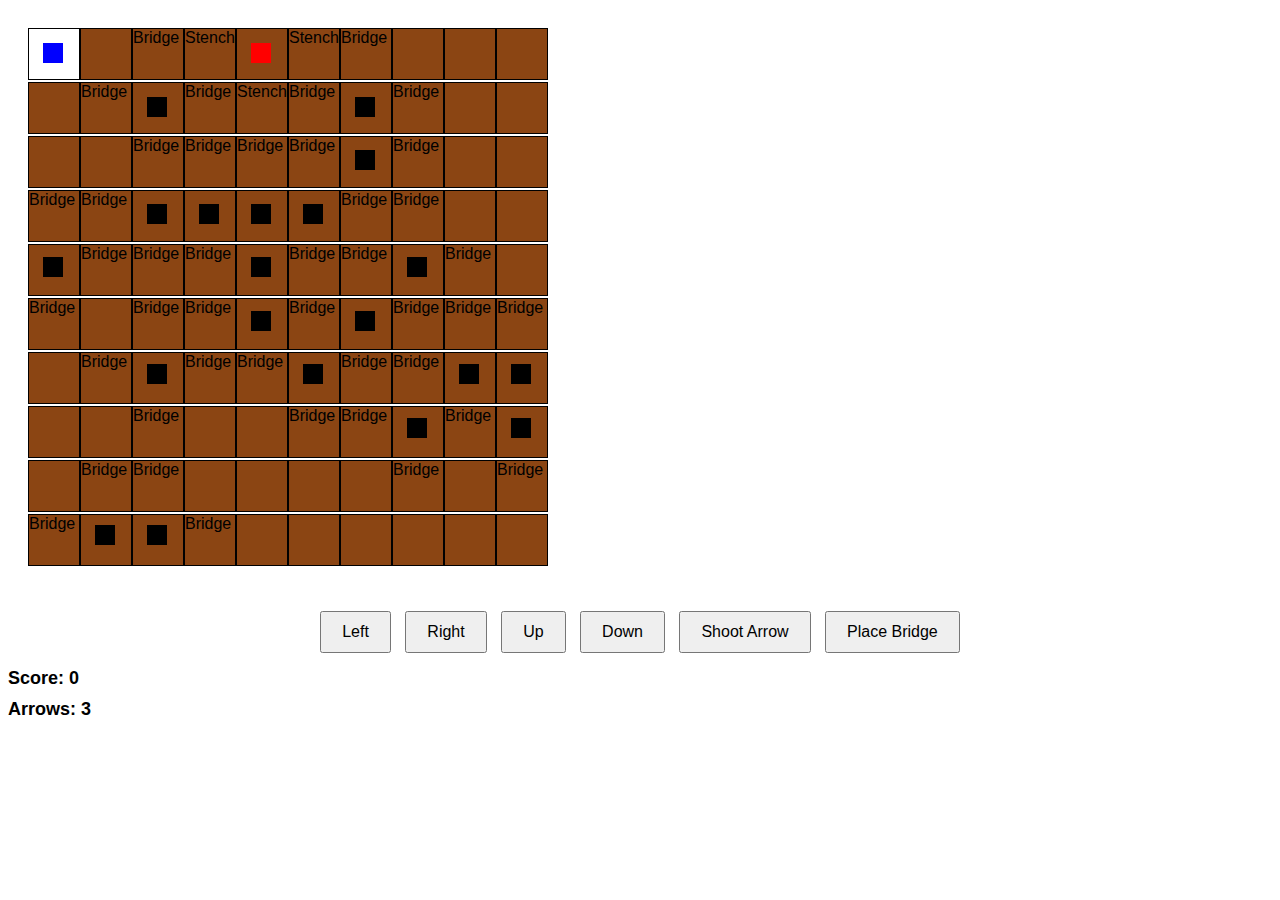
==== WumpusWorld.html @ c554aaed "Basic Game" ====
<!DOCTYPE html>
<html lang="en">

<head>
    <meta charset="UTF-8">
    <meta name="viewport" content="width=device-width, initial-scale=1.0">
    <title>Wumpus World</title>
    <style>
        body {
            font-family: Arial, sans-serif;
        }

        .game-container {
            display: inline-block;
            position: relative;
            margin: 20px;
        }

        .grid-container {
            display: grid;
            grid-template-columns: repeat(10, 50px);
            grid-gap: 2px;
        }

        .grid-cell {
            width: 50px;
            height: 50px;
            background-color: #8B4513;
            border: 1px solid #000;
        }

        #player {
            width: 20px;
            height: 20px;
            background-color: #00f;
            position: absolute;
            z-index: 1;
        }

        .wumpus {
            width: 20px;
            height: 20px;
            background-color: #f00;
            position: absolute;
            z-index: 1;
        }

        .pit {
            width: 20px;
            height: 20px;
            background-color: #000;
            position: absolute;
            z-index: 1;
        }

        .controls {
            text-align: center;
            margin-top: 20px;
        }

        button {
            font-size: 16px;
            padding: 10px 20px;
            margin: 5px;
        }

        #score {
            font-size: 18px;
            font-weight: bold;
            margin-top: 10px;
        }

        #arrows {
            font-size: 18px;
            font-weight: bold;
            margin-top: 10px;
        }

        #message {
            font-size: 24px;
            font-weight: bold;
            margin-top: 20px;
        }

        .door {
            width: 20px;
            height: 20px;
            background-color: #0f0;
            position: absolute;
            z-index: 1;
        }

        .key {
            width: 20px;
            height: 20px;
            background-color: #ff0;
            position: absolute;
            z-index: 1;
        }
    </style>
</head>

<body>
    <div class="game-container">
        <div id="player"></div>
        <div class="grid-container" id="grid-container"></div>
        <div class="wumpus" id="wumpus"></div>
    </div>
    <div class="controls">
        <button id="left">Left</button>
        <button id="right">Right</button>
        <button id="up">Up</button>
        <button id="down">Down</button>
        <button id="shoot">Shoot Arrow</button>
        <button id="placeBridge">Place Bridge</button>
    </div>
    <div id="score">Score: 0</div>
    <div id="arrows">Arrows: 3</div>
    <div id="message"></div>
    <script>
        const player = document.getElementById('player');
        const wumpus = document.getElementById('wumpus');
        const pit1 = document.getElementById('pit1');
        const pit2 = document.getElementById('pit2');
        const pit3 = document.getElementById('pit3');
        const gridContainer = document.getElementById('grid-container');
        const leftButton = document.getElementById('left');
        const rightButton = document.getElementById('right');
        const upButton = document.getElementById('up');
        const downButton = document.getElementById('down');
        const shootButton = document.getElementById('shoot');
        const scoreDisplay = document.getElementById('score');
        const arrowsDisplay = document.getElementById('arrows');
        const messageDisplay = document.getElementById('message');
        const placeBridgeButton = document.getElementById('placeBridge');

        let playerPosition = { x: 0, y: 0 };
        let wumpusPosition = { x: 0, y: 0 };
        let score = 0;
        let arrows = 3;
        let pits = [];
        let bridges = [];

        // Initialize the grid
        for (let i = 0; i < 100; i++) {
            const cell = document.createElement('div');
            cell.className = 'grid-cell';
            cell.setAttribute('data-x', i % 10);
            cell.setAttribute('data-y', Math.floor(i / 10));
            gridContainer.appendChild(cell);
        }

        // Place the player, wumpus, and pits randomly
        function placeRandomElement(element, position) {
            const randomX = Math.floor(Math.random() * 10);
            const randomY = Math.floor(Math.random() * 10);
            position.x = randomX;
            position.y = randomY;
            element.style.left = randomX * 52 + 'px';
            element.style.top = randomY * 53.5 + 'px';
        }

        function updateScore() {
            score++;
            scoreDisplay.textContent = `Score: ${score}`;
        }

        function updateArrows() {
            arrows--;
            arrowsDisplay.textContent = `Arrows: ${arrows}`;
        }

        function checkCollision(position1, position2) {
            return position1.x === position2.x && position1.y === position2.y;
        }

        function checkPitCollisions() {
            for (const pitPosition of pits) {
                if (checkCollision(playerPosition, pitPosition)) {
                    return true; // Collision detected
                }
            }
            return false; // No collision with any pit
        }

        function movePlayer(direction) {
            if (messageDisplay.textContent !== '') {
                return; // Don't move if the game is over
            }

            switch (direction) {
                case 'left':
                    if (playerPosition.x > 0) {
                        playerPosition.x--;
                    }
                    break;
                case 'right':
                    if (playerPosition.x < 9) {
                        playerPosition.x++;
                    }
                    break;
                case 'up':
                    if (playerPosition.y > 0) {
                        playerPosition.y--;
                    }
                    break;
                case 'down':
                    if (playerPosition.y < 9) {
                        playerPosition.y++;
                    }
                    break;
            }

            if (checkCollision(playerPosition, wumpusPosition)) {
                messageDisplay.textContent = 'You encountered the Wumpus! Game Over';
                alert(messageDisplay.textContent)
                return;
            } else if (checkPitCollisions()) {
                if (cellContainsBridge(playerPosition.x, playerPosition.y)) {
                    // If the player has a bridge, remove it and continue
                    removePit(playerPosition.x, playerPosition.y);
                } else {
                    messageDisplay.textContent = 'You fell into a pit! Game Over';
                    alert(messageDisplay.textContent);
                    return;
                }
            }

            updatePlayerPosition();
            updateScore();
        }

        function shootArrow() {
            if (messageDisplay.textContent !== '') {
                return;
            }

            if (arrows > 0) {
                updateArrows();
                if (checkCollision(playerPosition, wumpusPosition)) {
                    messageDisplay.textContent = 'You shot the Wumpus and won! Game Over';
                    alert(messageDisplay.textContent)
                    return;
                } else {
                    const direction = prompt('Enter the direction to shoot (left, right, up, down):');
                    if (direction) {
                        // Calculate the new position based on the direction
                        const newPosition = { ...playerPosition };
                        switch (direction) {
                            case 'left':
                                newPosition.x--;
                                break;
                            case 'right':
                                newPosition.x++;
                                break;
                            case 'up':
                                newPosition.y--;
                                break;
                            case 'down':
                                newPosition.y++;
                                break;
                            default:
                                alert('Invalid direction. Use left, right, up, or down.');
                                return;
                        }

                        // Check if the arrow hit the Wumpus
                        if (checkCollision(newPosition, wumpusPosition)) {
                            messageDisplay.textContent = 'You shot the Wumpus and won! Game Over';
                            alert(messageDisplay.textContent)
                        } else {
                            messageDisplay.textContent = 'You missed the Wumpus.';
                            alert(messageDisplay.textContent)
                        }
                    }
                }
            } else {
                alert('Out of arrows!');
            }
        }

        leftButton.addEventListener('click', () => movePlayer('left'));
        rightButton.addEventListener('click', () => movePlayer('right'));
        upButton.addEventListener('click', () => movePlayer('up'));
        downButton.addEventListener('click', () => movePlayer('down'));
        shootButton.addEventListener('click', shootArrow);

        function updatePlayerPosition() {
            player.style.left = playerPosition.x * 52 + 'px';
            player.style.top = playerPosition.y * 53.5 + 'px';

            const currentCell = document.querySelector(`#grid-container > .grid-cell[data-x="${playerPosition.x}"][data-y="${playerPosition.y}"]`);

            if (!currentCell.classList.contains('visited')) {
                currentCell.style.backgroundColor = '#fff'; // Brown for unvisited cells
                currentCell.classList.add('visited');
            }

            player.style.transform = 'translate(+75%, +75%)'; // Center the player in the cell

            for (let dx = -1; dx <= 1; dx++) {
                for (let dy = -1; dy <= 1; dy++) {
                    const cellX = playerPosition.x + dx;
                    const cellY = playerPosition.y + dy;
                    const cell = document.querySelector(`#grid-container > .grid-cell[data-x="${cellX}"][data-y="${cellY}"]`);

                    if (checkCollision({ x: cellX, y: cellY }, wumpusPosition)) {
                        cell.textContent = "Stench";
                    }
                }
            }
        }

        function placeRandomElementAvoidingAdjacent(element, position, avoidPositions) {
            let randomX, randomY;
            do {
                randomX = Math.floor(Math.random() * 10);
                randomY = Math.floor(Math.random() * 10);
            } while (avoidPositions.some(avoidPos => Math.abs(randomX - avoidPos.x) <= 0 && Math.abs(randomY - avoidPos.y) <= 0));

            position.x = randomX;
            position.y = randomY;
            element.style.left = randomX * 52 + 'px';
            element.style.top = randomY * 53.5 + 'px';
        }


        // Initialize the game
        function initializeGame() {

            const avoidPositions = [];

            avoidPositions.push({ x: playerPosition.x, y: playerPosition.y });
            avoidPositions.push({ x: playerPosition.x + 1, y: playerPosition.y });
            avoidPositions.push({ x: playerPosition.x, y: playerPosition.y + 1 });
            avoidPositions.push({ x: playerPosition.x + 1, y: playerPosition.y + 1 });
            avoidPositions.push({ x: playerPosition.x + 2, y: playerPosition.y });
            avoidPositions.push({ x: playerPosition.x, y: playerPosition.y + 2 });
            avoidPositions.push({ x: playerPosition.x + 2, y: playerPosition.y + 2 });

            // Place the Wumpus
            placeRandomElementAvoidingAdjacent(wumpus, wumpusPosition, avoidPositions);
            avoidPositions.push({ x: wumpusPosition.x, y: wumpusPosition.y });

            wumpus.style.transform = 'translate(+75%, +75%)';

            const numberOfPits = 20;
            for (let i = 0; i < numberOfPits; i++) {
                const pitPosition = { id: `${i}` };
                placeRandomElementAvoidingAdjacent(document.createElement('div'), pitPosition, avoidPositions);
                avoidPositions.push({ x: pitPosition.x, y: pitPosition.y });
                const pit = document.createElement('div');
                pit.className = 'pit';
                pit.id = i;
                pit.style.left = pitPosition.x * 52 + 'px';
                pit.style.top = pitPosition.y * 53.5 + 'px';
                pit.style.transform = 'translate(+75%, +75%)';
                gridContainer.appendChild(pit);
                pits.push(pitPosition);
            }

            // Display stench text in the cells around the Wumpus at the beginning
            const surroundingCells = [
                { dx: 0, dy: -1 }, // Above
                { dx: 0, dy: 1 },  // Below
                { dx: -1, dy: 0 }, // Left
                { dx: 1, dy: 0 }   // Right
            ];

            for (const { dx, dy } of surroundingCells) {
                const cellX = wumpusPosition.x + dx;
                const cellY = wumpusPosition.y + dy;

                // Check if the cell is within the grid boundaries
                if (cellX >= 0 && cellX < 10 && cellY >= 0 && cellY < 10 && !pits.some(pit => pit.x === cellX && pit.y === cellY)) {
                    const cell = document.querySelector(`#grid-container > .grid-cell[data-x="${cellX}"][data-y="${cellY}"]`);
                    cell.textContent = "Stench";
                }
            }

            // Display bridge text around the pits at the beginning

            for (const pitPosition of pits) {
                const surroundingCellsPit = [
                    { dx: 0, dy: -1 }, // Above
                    { dx: 0, dy: 1 },  // Below
                    { dx: -1, dy: 0 }, // Left
                    { dx: 1, dy: 0 }   // Right
                ];

                for (const { dx, dy } of surroundingCellsPit) {
                    const cellX = pitPosition.x + dx;
                    const cellY = pitPosition.y + dy;

                    // Check if the cell is within the grid boundaries
                    if (
                        cellX >= 0 && cellX < 10 &&
                        cellY >= 0 && cellY < 10 &&
                        !document.querySelector(`#grid-container > .grid-cell[data-x="${cellX}"][data-y="${cellY}"]`).textContent.includes("Stench") &&
                        !document.querySelector(`#grid-container > .grid-cell[data-x="${cellX}"][data-y="${cellY}"]`).textContent.includes("Bridge") &&
                        !pits.some(pit => pit.x === cellX && pit.y === cellY) &&
                        !(cellX === wumpusPosition.x && cellY === wumpusPosition.y)
                    ) {
                        const cell = document.querySelector(`#grid-container > .grid-cell[data-x="${cellX}"][data-y="${cellY}"]`);
                        cell.textContent = "Bridge";
                    }
                }
            }
        }

        initializeGame();

        updatePlayerPosition();

        function placeBridge(position) {
            bridges.push({ x: position.x + 1, y: position.y });
        }

        function cellContainsBridge(x, y) {
            return bridges.some(bridge => bridge.x === x && bridge.y === y);
        }

        function removePit(x, y) {
            const index = pits.findIndex(pit => pit.x === x && pit.y === y);
            if (index !== -1) {
                const pitID = pits[index].id;
                const pitElement = document.getElementById(pitID);
                pits.splice(index, 1);

                if (pitElement) {
                    pitElement.remove();
                }
            }
        }

        placeBridgeButton.addEventListener('click', () => {
            if (arrows > 0) {
                const adjacentPit = pits.some(pit => (
                    (pit.x === playerPosition.x && Math.abs(pit.y - playerPosition.y) === 1) ||
                    (pit.y === playerPosition.y && Math.abs(pit.x - playerPosition.x) === 1)
                ));

                if (adjacentPit) {
                    placeBridge(playerPosition);
                } else {
                    alert('You can only place a bridge next to a pit.');
                }
            } else {
                alert('Out of arrows!');
            }
        });
    </script>
</body>

</html>
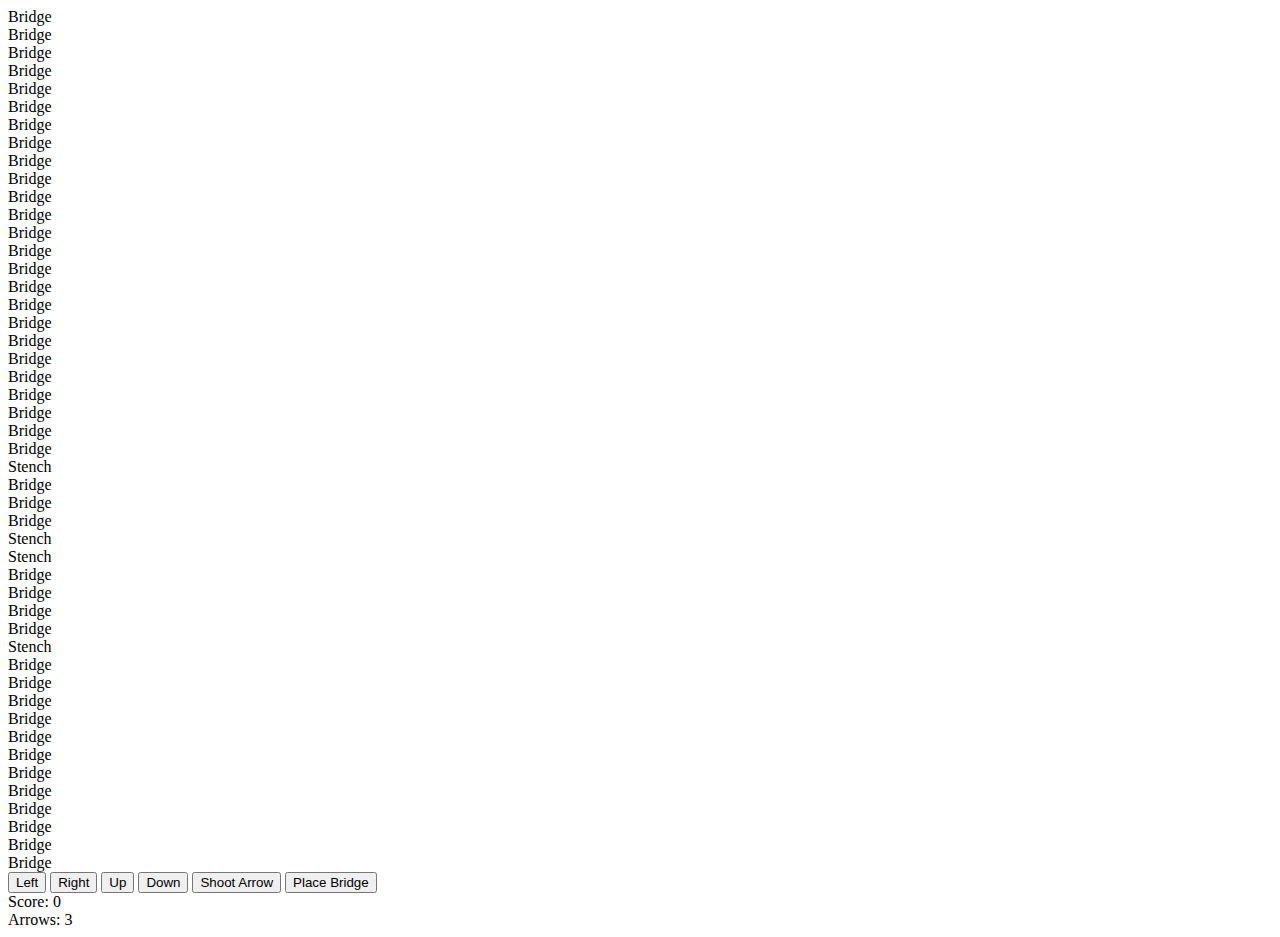
==== commit 9c44162b: "Git conflict resolved" ====
--- a/WumpusWorld.html
+++ b/WumpusWorld.html
@@ -5,99 +5,7 @@
     <meta charset="UTF-8">
     <meta name="viewport" content="width=device-width, initial-scale=1.0">
     <title>Wumpus World</title>
-    <style>
-        body {
-            font-family: Arial, sans-serif;
-        }
-
-        .game-container {
-            display: inline-block;
-            position: relative;
-            margin: 20px;
-        }
-
-        .grid-container {
-            display: grid;
-            grid-template-columns: repeat(10, 50px);
-            grid-gap: 2px;
-        }
-
-        .grid-cell {
-            width: 50px;
-            height: 50px;
-            background-color: #8B4513;
-            border: 1px solid #000;
-        }
-
-        #player {
-            width: 20px;
-            height: 20px;
-            background-color: #00f;
-            position: absolute;
-            z-index: 1;
-        }
-
-        .wumpus {
-            width: 20px;
-            height: 20px;
-            background-color: #f00;
-            position: absolute;
-            z-index: 1;
-        }
-
-        .pit {
-            width: 20px;
-            height: 20px;
-            background-color: #000;
-            position: absolute;
-            z-index: 1;
-        }
-
-        .controls {
-            text-align: center;
-            margin-top: 20px;
-        }
-
-        button {
-            font-size: 16px;
-            padding: 10px 20px;
-            margin: 5px;
-        }
-
-        #score {
-            font-size: 18px;
-            font-weight: bold;
-            margin-top: 10px;
-        }
-
-        #arrows {
-            font-size: 18px;
-            font-weight: bold;
-            margin-top: 10px;
-        }
-
-        #message {
-            font-size: 24px;
-            font-weight: bold;
-            margin-top: 20px;
-        }
-
-        .door {
-            width: 20px;
-            height: 20px;
-            background-color: #0f0;
-            position: absolute;
-            z-index: 1;
-        }
-
-        .key {
-            width: 20px;
-            height: 20px;
-            background-color: #ff0;
-            position: absolute;
-            z-index: 1;
-        }
-    </style>
+    <link rel="stylesheet" href="style.css">
 </head>
 
 <body>
@@ -117,339 +25,7 @@
     <div id="score">Score: 0</div>
     <div id="arrows">Arrows: 3</div>
     <div id="message"></div>
-    <script>
-        const player = document.getElementById('player');
-        const wumpus = document.getElementById('wumpus');
-        const pit1 = document.getElementById('pit1');
-        const pit2 = document.getElementById('pit2');
-        const pit3 = document.getElementById('pit3');
-        const gridContainer = document.getElementById('grid-container');
-        const leftButton = document.getElementById('left');
-        const rightButton = document.getElementById('right');
-        const upButton = document.getElementById('up');
-        const downButton = document.getElementById('down');
-        const shootButton = document.getElementById('shoot');
-        const scoreDisplay = document.getElementById('score');
-        const arrowsDisplay = document.getElementById('arrows');
-        const messageDisplay = document.getElementById('message');
-        const placeBridgeButton = document.getElementById('placeBridge');
-
-        let playerPosition = { x: 0, y: 0 };
-        let wumpusPosition = { x: 0, y: 0 };
-        let score = 0;
-        let arrows = 3;
-        let pits = [];
-        let bridges = [];
-
-        // Initialize the grid
-        for (let i = 0; i < 100; i++) {
-            const cell = document.createElement('div');
-            cell.className = 'grid-cell';
-            cell.setAttribute('data-x', i % 10);
-            cell.setAttribute('data-y', Math.floor(i / 10));
-            gridContainer.appendChild(cell);
-        }
-
-        // Place the player, wumpus, and pits randomly
-        function placeRandomElement(element, position) {
-            const randomX = Math.floor(Math.random() * 10);
-            const randomY = Math.floor(Math.random() * 10);
-            position.x = randomX;
-            position.y = randomY;
-            element.style.left = randomX * 52 + 'px';
-            element.style.top = randomY * 53.5 + 'px';
-        }
-
-        function updateScore() {
-            score++;
-            scoreDisplay.textContent = `Score: ${score}`;
-        }
-
-        function updateArrows() {
-            arrows--;
-            arrowsDisplay.textContent = `Arrows: ${arrows}`;
-        }
-
-        function checkCollision(position1, position2) {
-            return position1.x === position2.x && position1.y === position2.y;
-        }
-
-        function checkPitCollisions() {
-            for (const pitPosition of pits) {
-                if (checkCollision(playerPosition, pitPosition)) {
-                    return true; // Collision detected
-                }
-            }
-            return false; // No collision with any pit
-        }
-
-        function movePlayer(direction) {
-            if (messageDisplay.textContent !== '') {
-                return; // Don't move if the game is over
-            }
-
-            switch (direction) {
-                case 'left':
-                    if (playerPosition.x > 0) {
-                        playerPosition.x--;
-                    }
-                    break;
-                case 'right':
-                    if (playerPosition.x < 9) {
-                        playerPosition.x++;
-                    }
-                    break;
-                case 'up':
-                    if (playerPosition.y > 0) {
-                        playerPosition.y--;
-                    }
-                    break;
-                case 'down':
-                    if (playerPosition.y < 9) {
-                        playerPosition.y++;
-                    }
-                    break;
-            }
-
-            if (checkCollision(playerPosition, wumpusPosition)) {
-                messageDisplay.textContent = 'You encountered the Wumpus! Game Over';
-                alert(messageDisplay.textContent)
-                return;
-            } else if (checkPitCollisions()) {
-                if (cellContainsBridge(playerPosition.x, playerPosition.y)) {
-                    // If the player has a bridge, remove it and continue
-                    removePit(playerPosition.x, playerPosition.y);
-                } else {
-                    messageDisplay.textContent = 'You fell into a pit! Game Over';
-                    alert(messageDisplay.textContent);
-                    return;
-                }
-            }
-
-            updatePlayerPosition();
-            updateScore();
-        }
-
-        function shootArrow() {
-            if (messageDisplay.textContent !== '') {
-                return;
-            }
-
-            if (arrows > 0) {
-                updateArrows();
-                if (checkCollision(playerPosition, wumpusPosition)) {
-                    messageDisplay.textContent = 'You shot the Wumpus and won! Game Over';
-                    alert(messageDisplay.textContent)
-                    return;
-                } else {
-                    const direction = prompt('Enter the direction to shoot (left, right, up, down):');
-                    if (direction) {
-                        // Calculate the new position based on the direction
-                        const newPosition = { ...playerPosition };
-                        switch (direction) {
-                            case 'left':
-                                newPosition.x--;
-                                break;
-                            case 'right':
-                                newPosition.x++;
-                                break;
-                            case 'up':
-                                newPosition.y--;
-                                break;
-                            case 'down':
-                                newPosition.y++;
-                                break;
-                            default:
-                                alert('Invalid direction. Use left, right, up, or down.');
-                                return;
-                        }
-
-                        // Check if the arrow hit the Wumpus
-                        if (checkCollision(newPosition, wumpusPosition)) {
-                            messageDisplay.textContent = 'You shot the Wumpus and won! Game Over';
-                            alert(messageDisplay.textContent)
-                        } else {
-                            messageDisplay.textContent = 'You missed the Wumpus.';
-                            alert(messageDisplay.textContent)
-                        }
-                    }
-                }
-            } else {
-                alert('Out of arrows!');
-            }
-        }
-
-        leftButton.addEventListener('click', () => movePlayer('left'));
-        rightButton.addEventListener('click', () => movePlayer('right'));
-        upButton.addEventListener('click', () => movePlayer('up'));
-        downButton.addEventListener('click', () => movePlayer('down'));
-        shootButton.addEventListener('click', shootArrow);
-
-        function updatePlayerPosition() {
-            player.style.left = playerPosition.x * 52 + 'px';
-            player.style.top = playerPosition.y * 53.5 + 'px';
-
-            const currentCell = document.querySelector(`#grid-container > .grid-cell[data-x="${playerPosition.x}"][data-y="${playerPosition.y}"]`);
-
-            if (!currentCell.classList.contains('visited')) {
-                currentCell.style.backgroundColor = '#fff'; // Brown for unvisited cells
-                currentCell.classList.add('visited');
-            }
-
-            player.style.transform = 'translate(+75%, +75%)'; // Center the player in the cell
-
-            for (let dx = -1; dx <= 1; dx++) {
-                for (let dy = -1; dy <= 1; dy++) {
-                    const cellX = playerPosition.x + dx;
-                    const cellY = playerPosition.y + dy;
-                    const cell = document.querySelector(`#grid-container > .grid-cell[data-x="${cellX}"][data-y="${cellY}"]`);
-
-                    if (checkCollision({ x: cellX, y: cellY }, wumpusPosition)) {
-                        cell.textContent = "Stench";
-                    }
-                }
-            }
-        }
-
-        function placeRandomElementAvoidingAdjacent(element, position, avoidPositions) {
-            let randomX, randomY;
-            do {
-                randomX = Math.floor(Math.random() * 10);
-                randomY = Math.floor(Math.random() * 10);
-            } while (avoidPositions.some(avoidPos => Math.abs(randomX - avoidPos.x) <= 0 && Math.abs(randomY - avoidPos.y) <= 0));
-
-            position.x = randomX;
-            position.y = randomY;
-            element.style.left = randomX * 52 + 'px';
-            element.style.top = randomY * 53.5 + 'px';
-        }
-
-
-        // Initialize the game
-        function initializeGame() {
-
-            const avoidPositions = [];
-
-            avoidPositions.push({ x: playerPosition.x, y: playerPosition.y });
-            avoidPositions.push({ x: playerPosition.x + 1, y: playerPosition.y });
-            avoidPositions.push({ x: playerPosition.x, y: playerPosition.y + 1 });
-            avoidPositions.push({ x: playerPosition.x + 1, y: playerPosition.y + 1 });
-            avoidPositions.push({ x: playerPosition.x + 2, y: playerPosition.y });
-            avoidPositions.push({ x: playerPosition.x, y: playerPosition.y + 2 });
-            avoidPositions.push({ x: playerPosition.x + 2, y: playerPosition.y + 2 });
-
-            // Place the Wumpus
-            placeRandomElementAvoidingAdjacent(wumpus, wumpusPosition, avoidPositions);
-            avoidPositions.push({ x: wumpusPosition.x, y: wumpusPosition.y });
-
-            wumpus.style.transform = 'translate(+75%, +75%)';
-
-            const numberOfPits = 20;
-            for (let i = 0; i < numberOfPits; i++) {
-                const pitPosition = { id: `${i}` };
-                placeRandomElementAvoidingAdjacent(document.createElement('div'), pitPosition, avoidPositions);
-                avoidPositions.push({ x: pitPosition.x, y: pitPosition.y });
-                const pit = document.createElement('div');
-                pit.className = 'pit';
-                pit.id = i;
-                pit.style.left = pitPosition.x * 52 + 'px';
-                pit.style.top = pitPosition.y * 53.5 + 'px';
-                pit.style.transform = 'translate(+75%, +75%)';
-                gridContainer.appendChild(pit);
-                pits.push(pitPosition);
-            }
-
-            // Display stench text in the cells around the Wumpus at the beginning
-            const surroundingCells = [
-                { dx: 0, dy: -1 }, // Above
-                { dx: 0, dy: 1 },  // Below
-                { dx: -1, dy: 0 }, // Left
-                { dx: 1, dy: 0 }   // Right
-            ];
-
-            for (const { dx, dy } of surroundingCells) {
-                const cellX = wumpusPosition.x + dx;
-                const cellY = wumpusPosition.y + dy;
-
-                // Check if the cell is within the grid boundaries
-                if (cellX >= 0 && cellX < 10 && cellY >= 0 && cellY < 10 && !pits.some(pit => pit.x === cellX && pit.y === cellY)) {
-                    const cell = document.querySelector(`#grid-container > .grid-cell[data-x="${cellX}"][data-y="${cellY}"]`);
-                    cell.textContent = "Stench";
-                }
-            }
-
-            // Display bridge text around the pits at the beginning
-
-            for (const pitPosition of pits) {
-                const surroundingCellsPit = [
-                    { dx: 0, dy: -1 }, // Above
-                    { dx: 0, dy: 1 },  // Below
-                    { dx: -1, dy: 0 }, // Left
-                    { dx: 1, dy: 0 }   // Right
-                ];
-
-                for (const { dx, dy } of surroundingCellsPit) {
-                    const cellX = pitPosition.x + dx;
-                    const cellY = pitPosition.y + dy;
-
-                    // Check if the cell is within the grid boundaries
-                    if (
-                        cellX >= 0 && cellX < 10 &&
-                        cellY >= 0 && cellY < 10 &&
-                        !document.querySelector(`#grid-container > .grid-cell[data-x="${cellX}"][data-y="${cellY}"]`).textContent.includes("Stench") &&
-                        !document.querySelector(`#grid-container > .grid-cell[data-x="${cellX}"][data-y="${cellY}"]`).textContent.includes("Bridge") &&
-                        !pits.some(pit => pit.x === cellX && pit.y === cellY) &&
-                        !(cellX === wumpusPosition.x && cellY === wumpusPosition.y)
-                    ) {
-                        const cell = document.querySelector(`#grid-container > .grid-cell[data-x="${cellX}"][data-y="${cellY}"]`);
-                        cell.textContent = "Bridge";
-                    }
-                }
-            }
-        }
-
-        initializeGame();
-
-        updatePlayerPosition();
-
-        function placeBridge(position) {
-            bridges.push({ x: position.x + 1, y: position.y });
-        }
-
-        function cellContainsBridge(x, y) {
-            return bridges.some(bridge => bridge.x === x && bridge.y === y);
-        }
-
-        function removePit(x, y) {
-            const index = pits.findIndex(pit => pit.x === x && pit.y === y);
-            if (index !== -1) {
-                const pitID = pits[index].id;
-                const pitElement = document.getElementById(pitID);
-                pits.splice(index, 1);
-
-                if (pitElement) {
-                    pitElement.remove();
-                }
-            }
-        }
-
-        placeBridgeButton.addEventListener('click', () => {
-            if (arrows > 0) {
-                const adjacentPit = pits.some(pit => (
-                    (pit.x === playerPosition.x && Math.abs(pit.y - playerPosition.y) === 1) ||
-                    (pit.y === playerPosition.y && Math.abs(pit.x - playerPosition.x) === 1)
-                ));
-
-                if (adjacentPit) {
-                    placeBridge(playerPosition);
-                } else {
-                    alert('You can only place a bridge next to a pit.');
-                }
-            } else {
-                alert('Out of arrows!');
-            }
-        });
-    </script>
+    <script src="game.js"></script>
 </body>
 
 </html>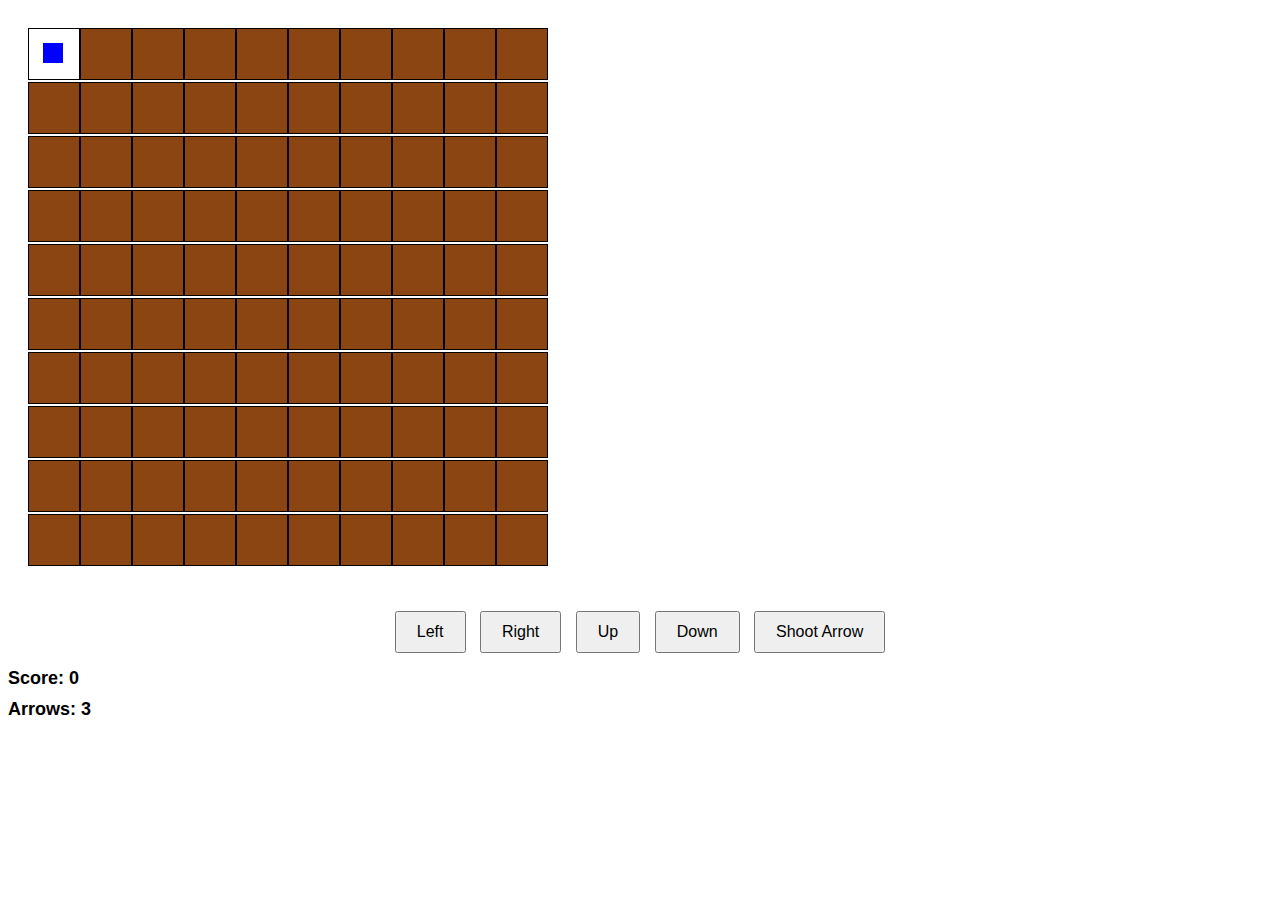
==== commit 8ed0d5be: "Ai developed" ====
--- a/WumpusWorld.html
+++ b/WumpusWorld.html
@@ -20,7 +20,6 @@
         <button id="up">Up</button>
         <button id="down">Down</button>
         <button id="shoot">Shoot Arrow</button>
-        <button id="placeBridge">Place Bridge</button>
     </div>
     <div id="score">Score: 0</div>
     <div id="arrows">Arrows: 3</div>
--- a/style.css
+++ b/style.css
@@ -0,0 +1,95 @@
+body {
+    font-family: Arial, sans-serif;
+}
+
+.game-container {
+    display: inline-block;
+    position: relative;
+    margin: 20px;
+}
+
+.grid-container {
+    display: grid;
+    grid-template-columns: repeat(10, 50px);
+    grid-gap: 2px;
+}
+
+.grid-cell {
+    width: 50px;
+    height: 50px;
+    background: #8B4513;
+    border: 1px solid #000;
+}
+
+.grid-cell-elements {
+    width: 100%;
+    height: 100%;
+    background: #fff;
+    display: none;
+}
+
+.grid-cell.breeze {
+    color: #000;
+    /* display: none; */
+}
+
+.grid-cell.stench {
+    color: #000;
+    /* display: none; */
+}
+
+#player {
+    width: 20px;
+    height: 20px;
+    background-image: url('path_to_player_image.png');
+    background-color: #00f;
+    position: absolute;
+    z-index: 1;
+}
+
+.wumpus {
+    width: 20px;
+    height: 20px;
+    background-color: #f00;
+    position: absolute;
+    z-index: 1;
+    /* display: none; */
+}
+
+.pit {
+    width: 20px;
+    height: 20px;
+    background-color: #000;
+    position: absolute;
+    z-index: 1;
+    /* display: none; */
+}
+
+.controls {
+    text-align: center;
+    margin-top: 20px;
+}
+
+button {
+    font-size: 16px;
+    padding: 10px 20px;
+    margin: 5px;
+}
+
+#score {
+    font-size: 18px;
+    font-weight: bold;
+    margin-top: 10px;
+}
+
+#arrows {
+    font-size: 18px;
+    font-weight: bold;
+    margin-top: 10px;
+}
+
+#message {
+    font-size: 24px;
+    font-weight: bold;
+    margin-top: 20px;
+}